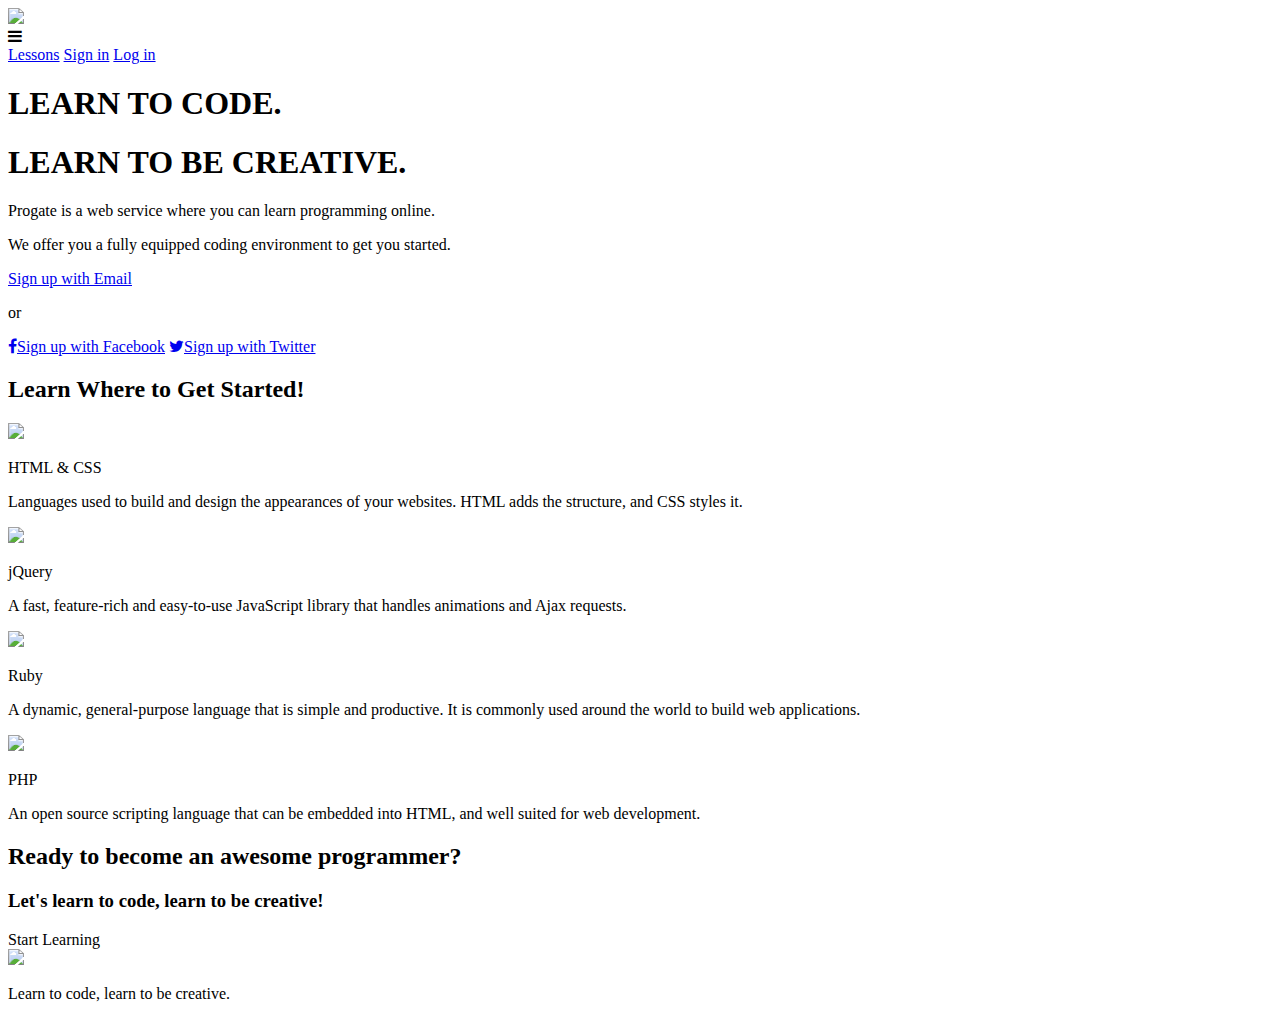
==== index.html @ 7d6db085 "Create index.html" ====
<!DOCTYPE html>
<html>
<head>
  <meta charset="utf-8">
  <meta name="viewport" content="width=device-width, initial-scale=1.0">
  <title>Progate</title>
  <link href="https://maxcdn.bootstrapcdn.com/font-awesome/4.7.0/css/font-awesome.min.css" rel="stylesheet" integrity="sha384-wvfXpqpZZVQGK6TAh5PVlGOfQNHSoD2xbE+QkPxCAFlNEevoEH3Sl0sibVcOQVnN" crossorigin="anonymous">
  <link rel="stylesheet" type="text/css" href="stylesheet.css">
  <link rel="stylesheet" type="text/css" href="responsive.css">
  <link rel="shortcut icon" href="favicon.ico" >
  <!--     ┬ ┬┌─┐  ┌─┐┬─┐┌─┐        -->
  <!--     │││├┤   ├─┤├┬┘├┤         -->
  <!--     └┴┘└─┘  ┴ ┴┴└─└─┘        -->
  <!--     ╔═╗╦═╗╔═╗╔═╗╔═╗╔╦╗╔═╗    -->
  <!--     ╠═╝╠╦╝║ ║║ ╦╠═╣ ║ ║╣     -->
  <!--     ╩  ╩╚═╚═╝╚═╝╩ ╩ ╩ ╚═╝    -->
</head>
<body>
    <header>
      <div class="container">
        <div class="header-left">
          <img class="logo" src="https://prog-8.com/images/html/advanced/main_logo.png">
        </div>
        <span class="fa fa-bars menu-icon"></span>
        <div class="header-right">
          <a href="#">Lessons</a>
          <a href="#">Sign in</a>
          <a href="#" class="login">Log in</a>
        </div>
      </div>
    </header>
    <div class="top-wrapper">
      <div class="container">
        <h1>LEARN TO CODE.</h1>
        <h1>LEARN TO BE CREATIVE.</h1>
        <p>Progate is a web service where you can learn programming online.</p>
        <p>We offer you a fully equipped coding environment to get you started.</p>
        <div class="btn-wrapper">
          <a href="#" class="btn signup">Sign up with Email</a>
          <p>or</p>
          <a href="#" class="btn facebook"><span class="fa fa-facebook"></span>Sign up with Facebook</a>
          <a href="#" class="btn twitter"><span class="fa fa-twitter"></span>Sign up with Twitter</a>
        </div>
      </div>
    </div>
    <div class="lesson-wrapper">
      <div class="container">
        <div class="heading">
          <h2>Learn Where to Get Started!</h2>
        </div>
        <div class="lessons">
          <div class="lesson">
            <div class="lesson-icon">
              <img src="https://prog-8.com/images/html/advanced/html.png">
              <p>HTML & CSS</p>
            </div>
            <p class="text-contents">Languages used to build and design the appearances of your websites. HTML adds the structure, and CSS styles it.</p>
          </div>
          <div class="lesson">
            <div class="lesson-icon">
              <img src="https://prog-8.com/images/html/advanced/jQuery.png">
              <p>jQuery</p>
            </div>
            <p class="text-contents">A fast, feature-rich and easy-to-use JavaScript library that handles animations and Ajax requests.</p>
          </div>
          <div class="lesson">
            <div class="lesson-icon">
              <img src="https://prog-8.com/images/html/advanced/ruby.png">
              <p>Ruby</p>
            </div>
            <p class="text-contents">A dynamic, general-purpose language that is simple and productive. It is commonly used around the world to build web applications.</p>
          </div>
          <div class="lesson">
            <div class="lesson-icon">
              <img src="https://prog-8.com/images/html/advanced/php.png">
              <p>PHP</p>
            </div>
            <p class="text-contents">An open source scripting language that can be embedded into HTML, and well suited for web development.</p>
          </div>
          <div class="clear"></div>
        </div>
      </div>
    </div>
    <div class="message-wrapper">
      <div class="container">
        <div class="heading">
          <h2>Ready to become an awesome programmer?</h2>
          <h3>Let's learn to code, learn to be creative!</h3>
        </div>
        <span class="btn message">Start Learning</span>
      </div>
    </div>
    <footer>
      <div class="container">
        <img src="https://prog-8.com/images/html/advanced/footer_logo.png">
        <p>Learn to code, learn to be creative.</p>
      </div>
    </footer>
  </body>
</html>
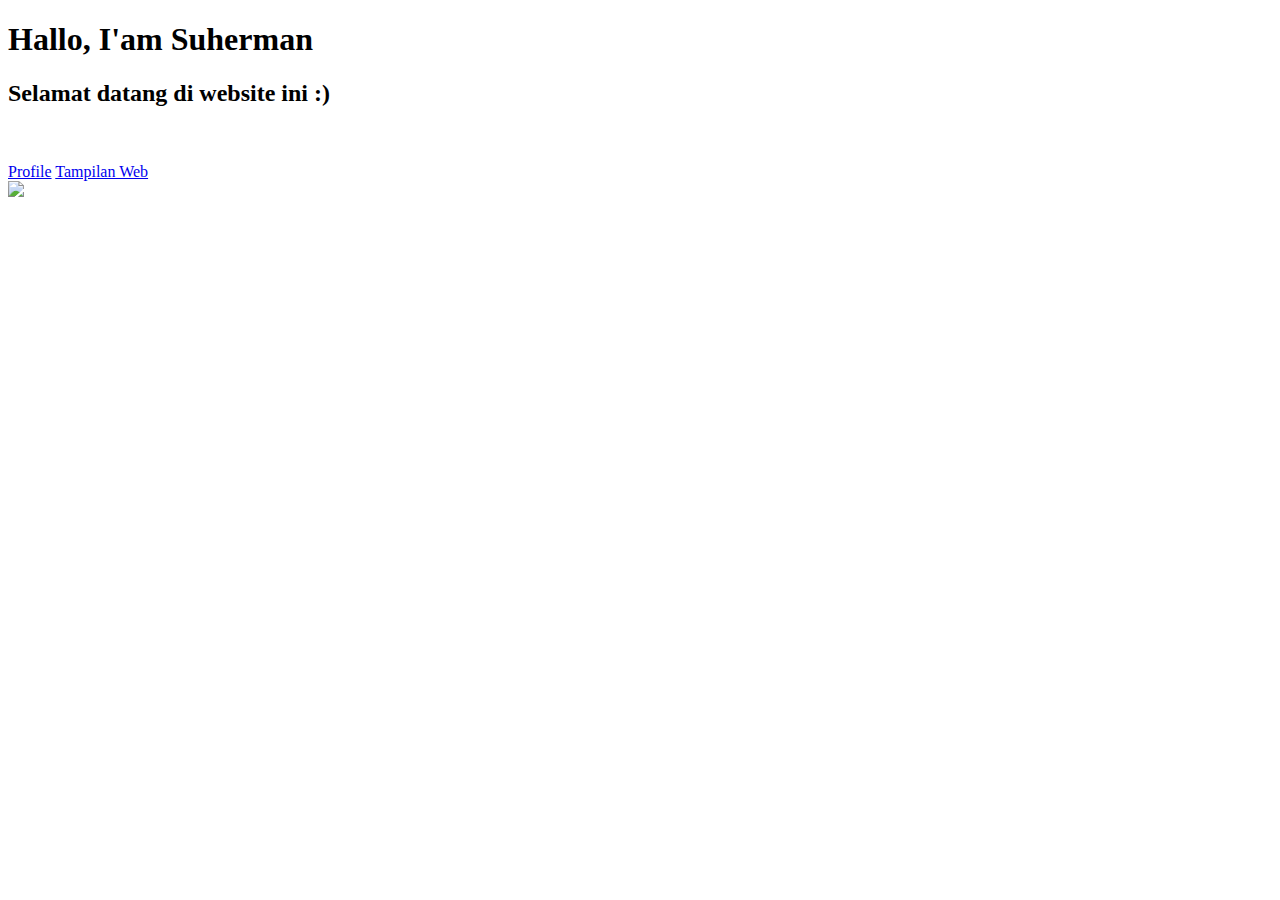
==== commit 3aa612db: "Update index.html" ====
--- a/index.html
+++ b/index.html
@@ -1,100 +1,28 @@
 <!DOCTYPE html>
 <html>
-<head>
-  <meta charset="utf-8">
-  <meta name="viewport" content="width=device-width, initial-scale=1.0">
-  <title>Progate</title>
-  <link href="https://maxcdn.bootstrapcdn.com/font-awesome/4.7.0/css/font-awesome.min.css" rel="stylesheet" integrity="sha384-wvfXpqpZZVQGK6TAh5PVlGOfQNHSoD2xbE+QkPxCAFlNEevoEH3Sl0sibVcOQVnN" crossorigin="anonymous">
-  <link rel="stylesheet" type="text/css" href="stylesheet.css">
-  <link rel="stylesheet" type="text/css" href="responsive.css">
-  <link rel="shortcut icon" href="favicon.ico" >
-  <!--     ┬ ┬┌─┐  ┌─┐┬─┐┌─┐        -->
-  <!--     │││├┤   ├─┤├┬┘├┤         -->
-  <!--     └┴┘└─┘  ┴ ┴┴└─└─┘        -->
-  <!--     ╔═╗╦═╗╔═╗╔═╗╔═╗╔╦╗╔═╗    -->
-  <!--     ╠═╝╠╦╝║ ║║ ╦╠═╣ ║ ║╣     -->
-  <!--     ╩  ╩╚═╚═╝╚═╝╩ ╩ ╩ ╚═╝    -->
-</head>
-<body>
-    <header>
-      <div class="container">
-        <div class="header-left">
-          <img class="logo" src="https://prog-8.com/images/html/advanced/main_logo.png">
-        </div>
-        <span class="fa fa-bars menu-icon"></span>
-        <div class="header-right">
-          <a href="#">Lessons</a>
-          <a href="#">Sign in</a>
-          <a href="#" class="login">Log in</a>
+  <head>
+    <meta charset="utf-8">
+    <title>Suherman</title>
+    <link rel="stylesheet" href="mystyle.css">
+  </head>
+  <body>
+
+    <!-- ISI -->
+    <div class="suhermanatasatas">
+      <div class="suhermanisi">
+        <h1 class="suhermanjudul">Hallo, I'am Suherman</h1>
+        <h2 class="suhermansubjudul">Selamat datang di website ini :)</h2>
+        <br><br>  
+        <div>
+        <a href="Profile.html" class="suhermanbutton suhermanlink">Profile</a> 
+        <a href="Halamanweb.html" class="suhermanbutton">Tampilan Web</a>
         </div>
       </div>
-    </header>
-    <div class="top-wrapper">
-      <div class="container">
-        <h1>LEARN TO CODE.</h1>
-        <h1>LEARN TO BE CREATIVE.</h1>
-        <p>Progate is a web service where you can learn programming online.</p>
-        <p>We offer you a fully equipped coding environment to get you started.</p>
-        <div class="btn-wrapper">
-          <a href="#" class="btn signup">Sign up with Email</a>
-          <p>or</p>
-          <a href="#" class="btn facebook"><span class="fa fa-facebook"></span>Sign up with Facebook</a>
-          <a href="#" class="btn twitter"><span class="fa fa-twitter"></span>Sign up with Twitter</a>
-        </div>
+      <div class="suhermangambar">
+        <img src="./IMAGE/depan.webp">
       </div>
     </div>
-    <div class="lesson-wrapper">
-      <div class="container">
-        <div class="heading">
-          <h2>Learn Where to Get Started!</h2>
-        </div>
-        <div class="lessons">
-          <div class="lesson">
-            <div class="lesson-icon">
-              <img src="https://prog-8.com/images/html/advanced/html.png">
-              <p>HTML & CSS</p>
-            </div>
-            <p class="text-contents">Languages used to build and design the appearances of your websites. HTML adds the structure, and CSS styles it.</p>
-          </div>
-          <div class="lesson">
-            <div class="lesson-icon">
-              <img src="https://prog-8.com/images/html/advanced/jQuery.png">
-              <p>jQuery</p>
-            </div>
-            <p class="text-contents">A fast, feature-rich and easy-to-use JavaScript library that handles animations and Ajax requests.</p>
-          </div>
-          <div class="lesson">
-            <div class="lesson-icon">
-              <img src="https://prog-8.com/images/html/advanced/ruby.png">
-              <p>Ruby</p>
-            </div>
-            <p class="text-contents">A dynamic, general-purpose language that is simple and productive. It is commonly used around the world to build web applications.</p>
-          </div>
-          <div class="lesson">
-            <div class="lesson-icon">
-              <img src="https://prog-8.com/images/html/advanced/php.png">
-              <p>PHP</p>
-            </div>
-            <p class="text-contents">An open source scripting language that can be embedded into HTML, and well suited for web development.</p>
-          </div>
-          <div class="clear"></div>
-        </div>
-      </div>
-    </div>
-    <div class="message-wrapper">
-      <div class="container">
-        <div class="heading">
-          <h2>Ready to become an awesome programmer?</h2>
-          <h3>Let's learn to code, learn to be creative!</h3>
-        </div>
-        <span class="btn message">Start Learning</span>
-      </div>
-    </div>
-    <footer>
-      <div class="container">
-        <img src="https://prog-8.com/images/html/advanced/footer_logo.png">
-        <p>Learn to code, learn to be creative.</p>
-      </div>
-    </footer>
+    <!-- AKHIR ISI -->
+
   </body>
 </html>
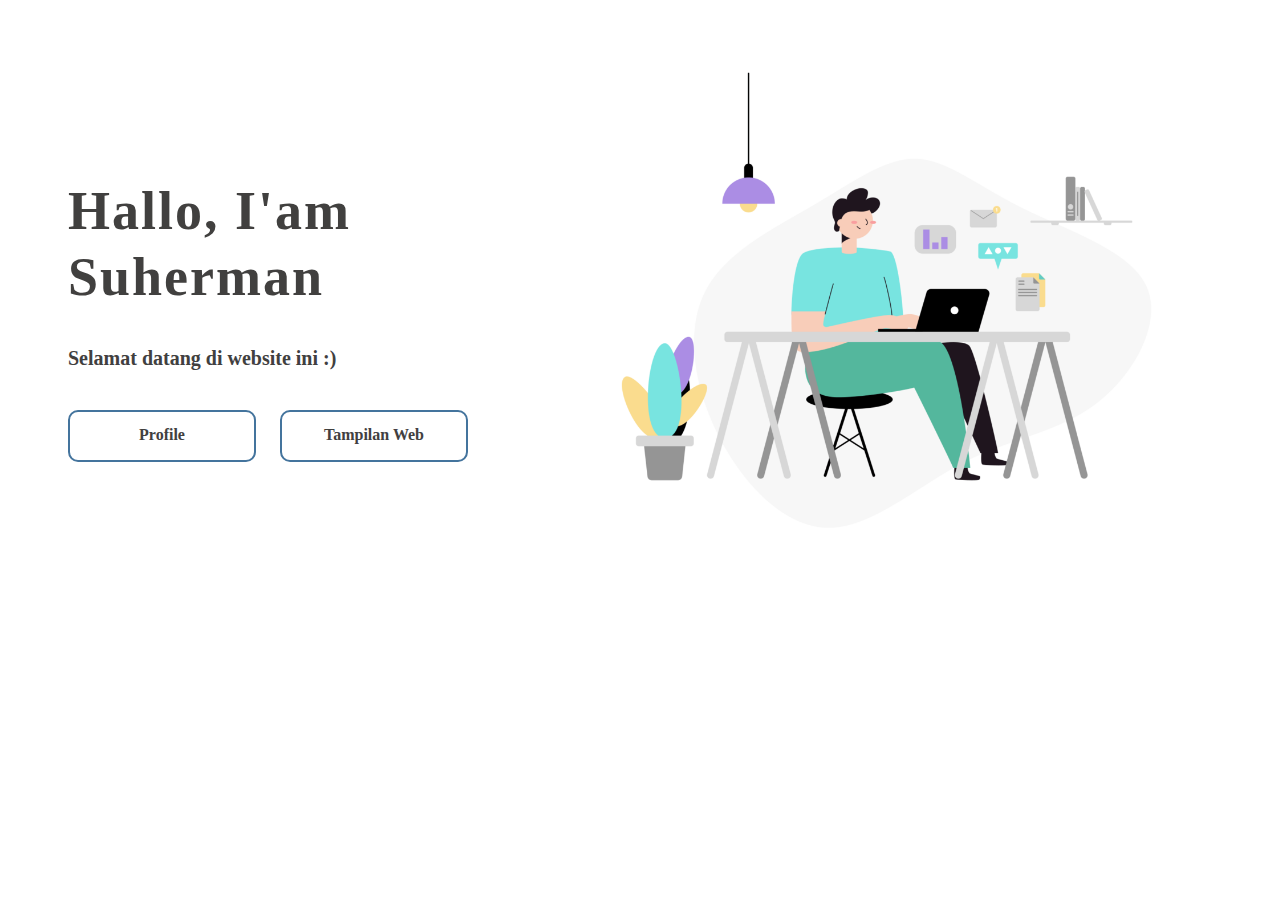
==== commit bb09e269: "Update index.html" ====
--- a/index.html
+++ b/index.html
@@ -19,7 +19,7 @@
         </div>
       </div>
       <div class="suhermangambar">
-        <img src="./IMAGE/depan.webp">
+        <img src="depan.webp">
       </div>
     </div>
     <!-- AKHIR ISI -->
--- a/mystyle.css
+++ b/mystyle.css
@@ -0,0 +1,52 @@
+/* ISI */
+.suhermanatasatas{
+    max-width: 1200px;
+    min-width: 920px;
+    display: flex;
+    justify-content: center;
+    align-items: center;
+    margin: 0 auto;
+    padding: 60px;
+}
+
+.suhermangambar img{
+    width: 88%;
+}
+.suhermangambar {
+    width: 64%;
+    text-align: center;
+  }
+
+.suhermanjudul{
+    color: rgb(65, 64, 63);
+    font-size: 54px;
+    line-height: 66px;
+    letter-spacing: 2px;
+  }
+.suhermansubjudul{
+    color: rgb(65, 64, 63);
+    font-size: 20px;
+    font-weight: 600;
+    margin-bottom: 4px;
+}
+.suhermanbutton{
+    display: inline-block;
+    text-decoration: none;
+    width: 184px;
+    height: 48px;
+    text-align: center;
+    line-height: 45px;
+    font-weight: 600;
+    color:rgb(65, 64, 63);
+    background-color: #ffffff;
+    border: 2px solid #44749d;
+    border-radius: 10px;
+}
+.suhermanbutton:hover{
+    color: #ffffff;
+    background-color:  #44749d;
+}
+.suhermanlink{
+    margin-right: 20px;
+}
+/* AKHIR ISI */
